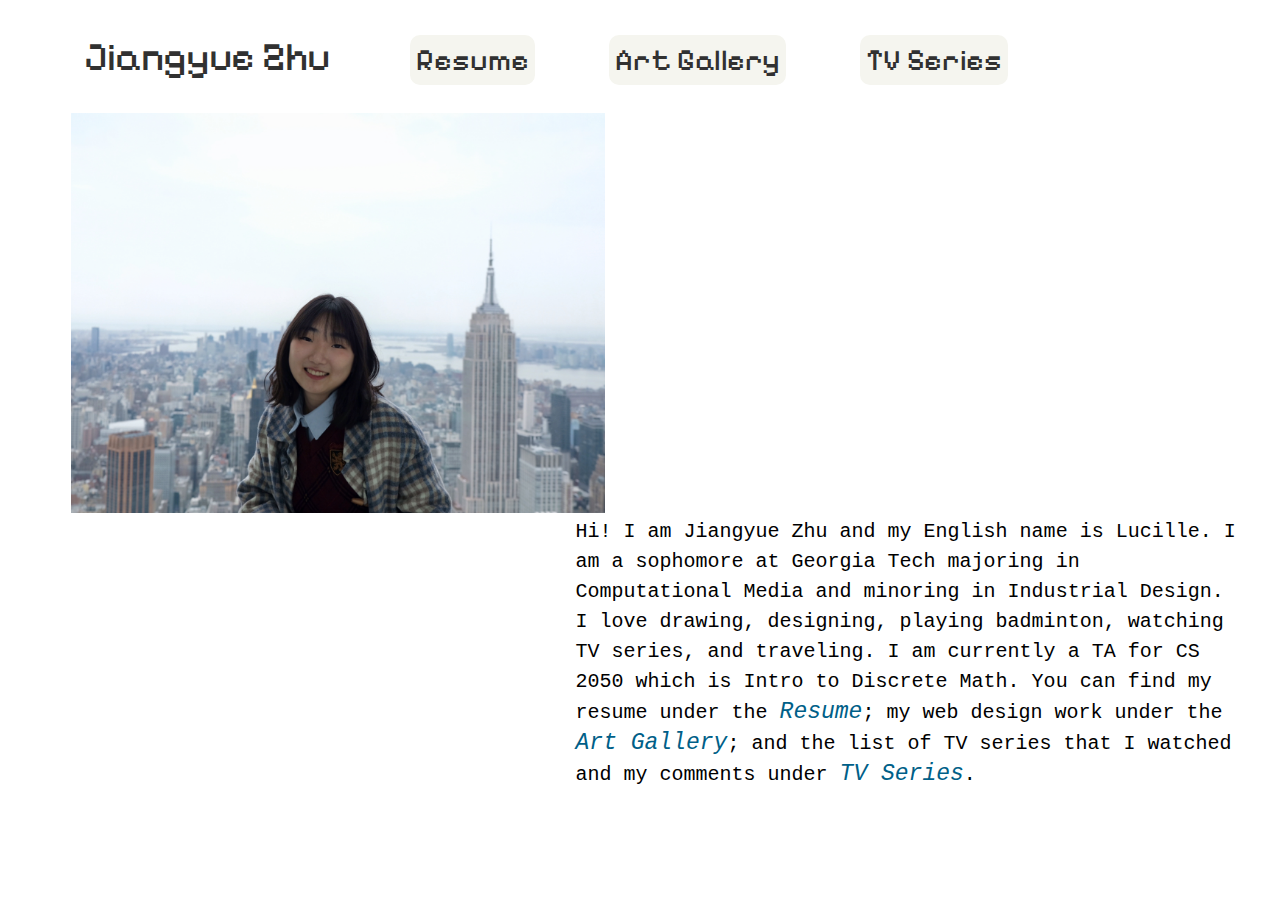
==== index.html @ 9f9302a0 "upload files" ====
<!DOCTYPE html>
<html lang="en">
<head>
    <meta charset="UTF-8">
    <meta http-equiv="X-UA-Compatible" content="IE=edge">
    <meta name="viewport" content="width=device-width, initial-scale=1.0">
    <title>Jiangyue Zhu's Portfolio</title>
    <link rel="stylesheet" href="aa_style.css">
</head>
<body>
    <div>
        <a href="portfolio_homepage.html"><button class = "Button2 title1">Jiangyue Zhu</button></a>
        <a href="resume.html"><button class = "Button1 title2">Resume</button></a>
        <a href="Pixel.html"><button class = "Button1 title2">Art Gallery</button></a>
        <a href="tv_series.html"><button class = "Button1 title2">TV Series</button></a>
    </div>

    <div class = "divgap">
        <img src = "images/jiangyue.JPG" alt = "picture of me" height = "400px"/>
        <p class="para"> Hi! I am Jiangyue Zhu and my English name is Lucille. I am a sophomore at Georgia Tech majoring in Computational Media and minoring in Industrial Design. I love drawing, designing, playing badminton, watching TV series, and traveling. I am currently a TA for CS 2050 which is Intro to Discrete Math. You can find my resume under the <a href="resume.html" class = "a1">Resume</a>; my web design work under the <a href ="Pixel.html" class = "a1">Art Gallery</a>; and the list of TV series that I watched and my comments under <a href = "tv_series.html" class = "a1">TV Series</a>. </p>
    </div>

</body>
</html>
---- aa_style.css ----
@font-face {
    font-family: "PixelifySans";
    src: url("Font/PixelifySans.ttf");
    font-weight: normal;
    font-style: normal;
}

@font-face {
    font-family: "Dream";
    src: url("Font/YouSheYuFeiTeJianKangTi.ttf");
    font-weight: normal;
    font-style: normal;
}

.title1{
    color: rgb(49, 49, 49);
    font-size: 40px;
    font-family: "PixelifySans";
}

.title2{
    color: rgb(49, 49, 49);
    font-size: 30px;
    font-family: "PixelifySans";
}

a{
    text-decoration: none;
}

.a1{
    text-decoration: none;
    font-size: 23px;
    font-style: italic;
    color: rgb(0, 95, 136);
}

li{
    list-style-type:none;
}

.Button1{
    border-radius: 10px;
    height: 50px;
    background-color:rgb(245, 245, 239);
    margin-left: 70px;
    margin-top: 20px;
    border: solid rgb(229, 228, 221);
    text-align: center;
    line-height: 50px;
    border-style: none;
}

.Button2{
    border-radius: 10px;
    height: 60px;
    background-color:white;
    margin-left: 70px;
    margin-top: 20px;
    border: solid white;
    text-align: center;
    line-height: 50px;
    border-style: none;
}

button:hover{
    background-color: rgb(219, 247, 242);
}

.resume{
    width: 100%;
    height: 690px;
    margin-top: 20px;
    position: absolute;
    left: 10%;

}

.divgap{
    margin-top: 2%;
    margin-left: 5%;
    float: left;
}

.para{
    margin-right: 3%;
    margin-top: 0px;
    line-height: 150%;
    font-family: Courier, monospace;
    font-size: 20px;
    width: 55%;
    float: right;
    word-wrap: break-word;
}
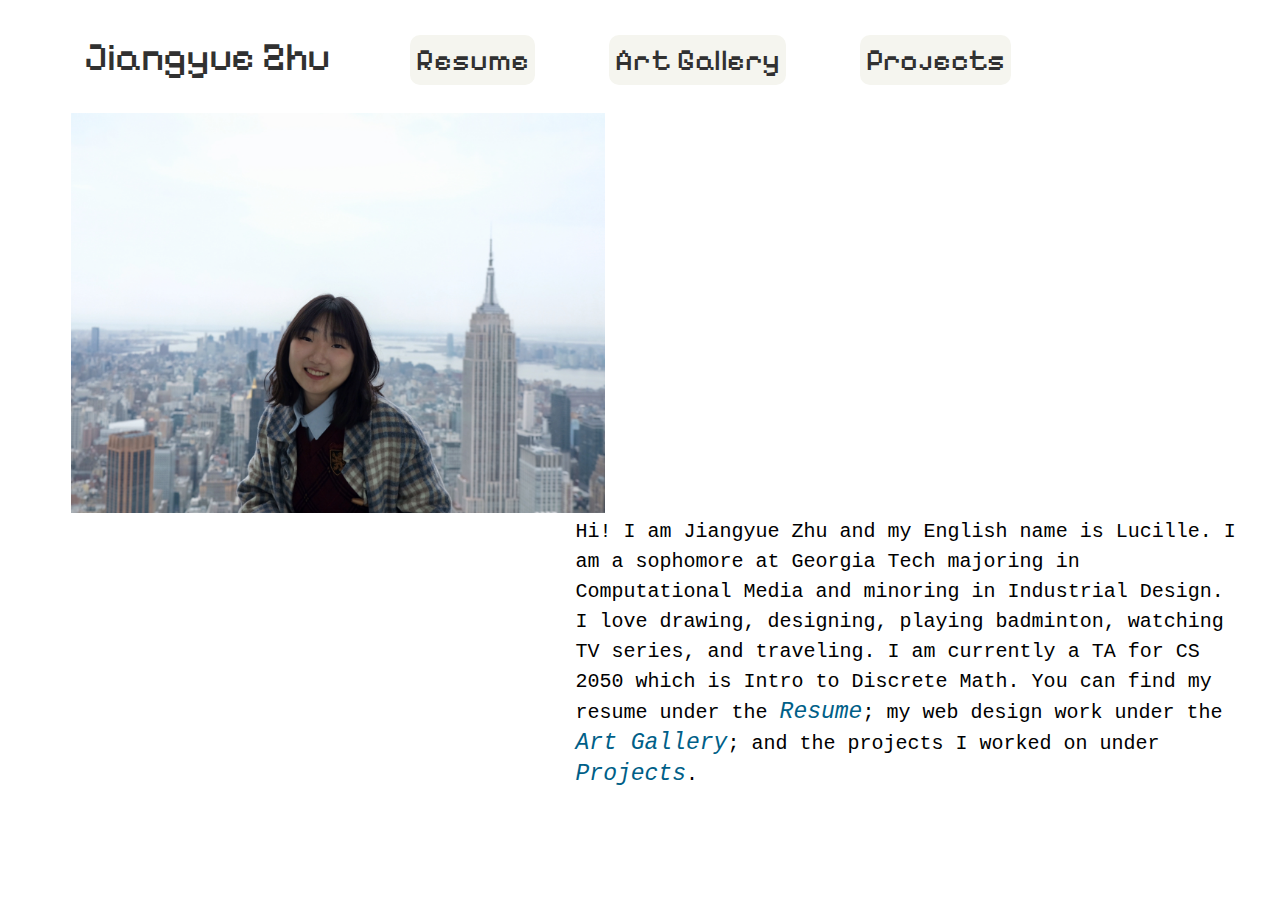
==== commit 3044fcbb: "update 12.7" ====
--- a/index.html
+++ b/index.html
@@ -9,15 +9,15 @@
 </head>
 <body>
     <div>
-        <a href="portfolio_homepage.html"><button class = "Button2 title1">Jiangyue Zhu</button></a>
+        <a href="index.html"><button class = "Button2 title1">Jiangyue Zhu</button></a>
         <a href="resume.html"><button class = "Button1 title2">Resume</button></a>
         <a href="Pixel.html"><button class = "Button1 title2">Art Gallery</button></a>
-        <a href="tv_series.html"><button class = "Button1 title2">TV Series</button></a>
+        <a href="project.html"><button class = "Button1 title2">Projects</button></a>
     </div>
 
     <div class = "divgap">
         <img src = "images/jiangyue.JPG" alt = "picture of me" height = "400px"/>
-        <p class="para"> Hi! I am Jiangyue Zhu and my English name is Lucille. I am a sophomore at Georgia Tech majoring in Computational Media and minoring in Industrial Design. I love drawing, designing, playing badminton, watching TV series, and traveling. I am currently a TA for CS 2050 which is Intro to Discrete Math. You can find my resume under the <a href="resume.html" class = "a1">Resume</a>; my web design work under the <a href ="Pixel.html" class = "a1">Art Gallery</a>; and the list of TV series that I watched and my comments under <a href = "tv_series.html" class = "a1">TV Series</a>. </p>
+        <p class="para"> Hi! I am Jiangyue Zhu and my English name is Lucille. I am a sophomore at Georgia Tech majoring in Computational Media and minoring in Industrial Design. I love drawing, designing, playing badminton, watching TV series, and traveling. I am currently a TA for CS 2050 which is Intro to Discrete Math. You can find my resume under the <a href="resume.html" class = "a1">Resume</a>; my web design work under the <a href ="Pixel.html" class = "a1">Art Gallery</a>; and the projects I worked on under <a href = "project.html" class = "a1">Projects</a>. </p>
     </div>
 
 </body>
